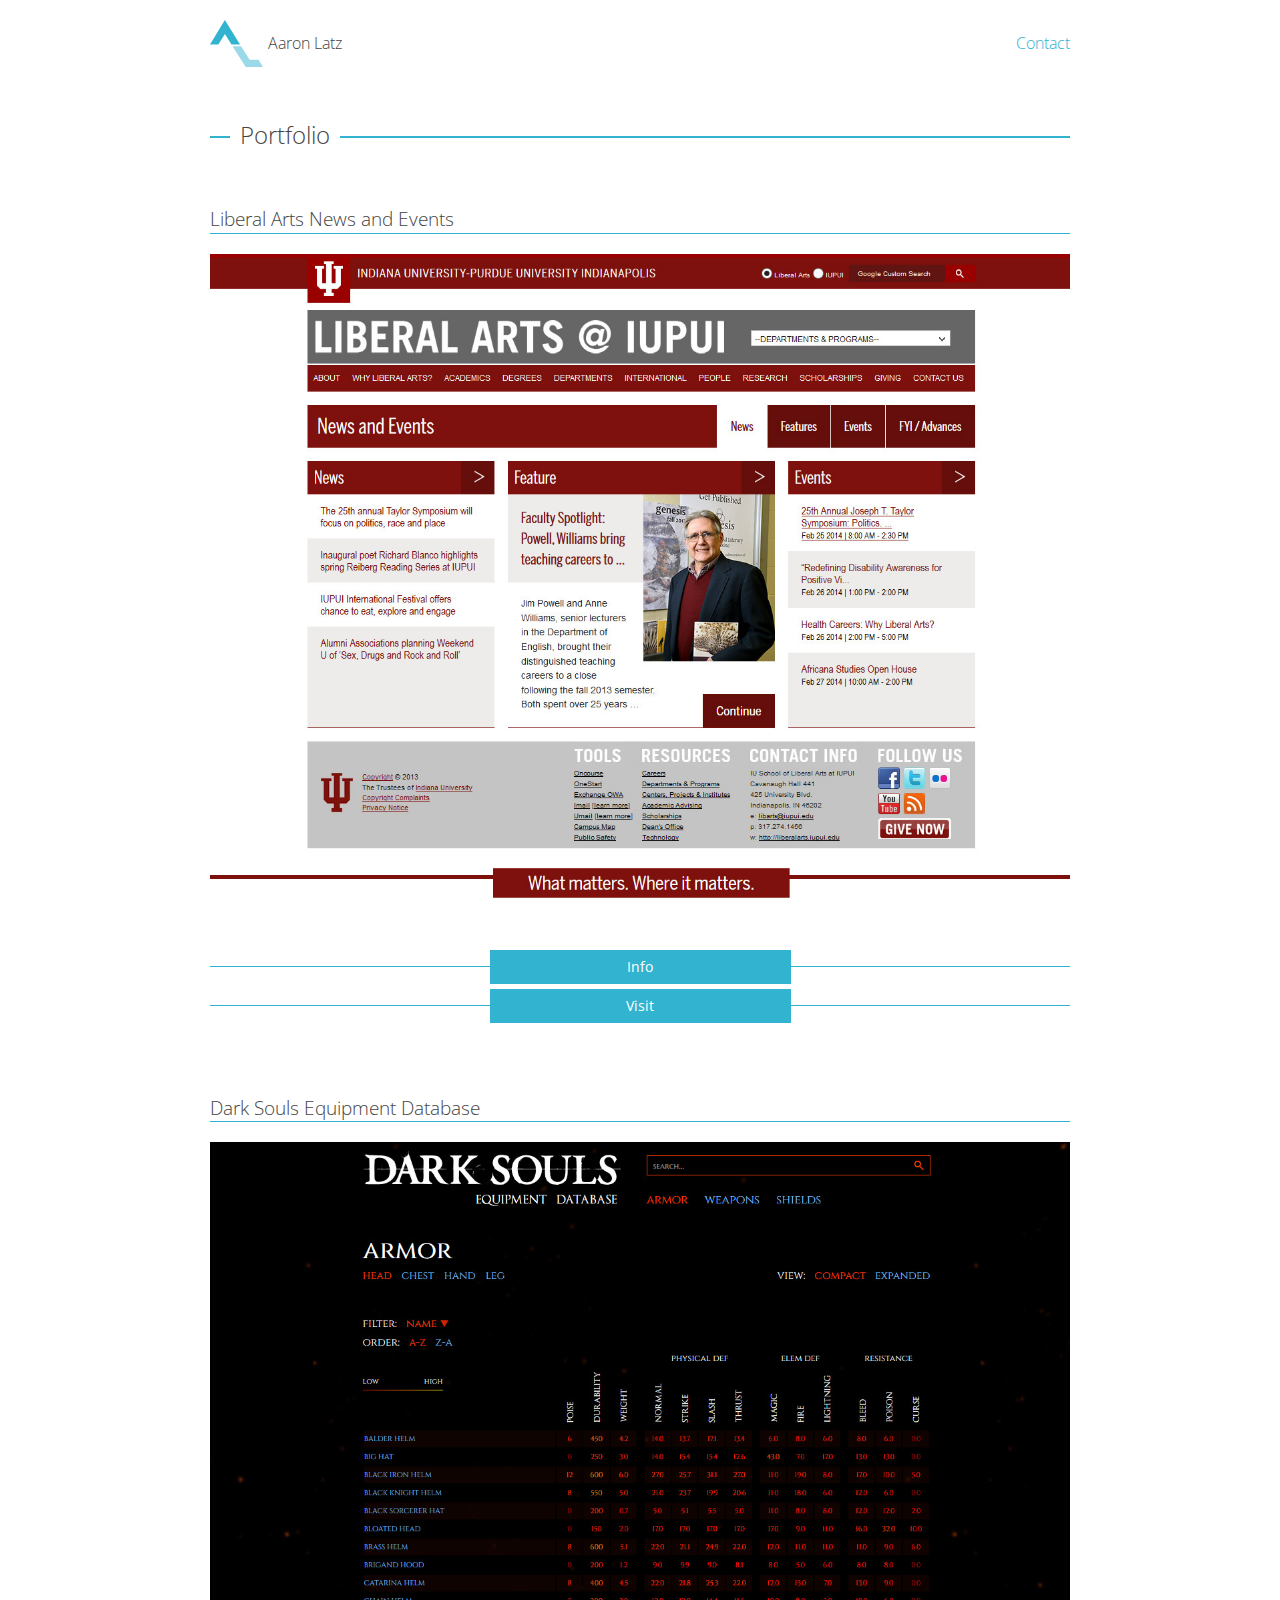
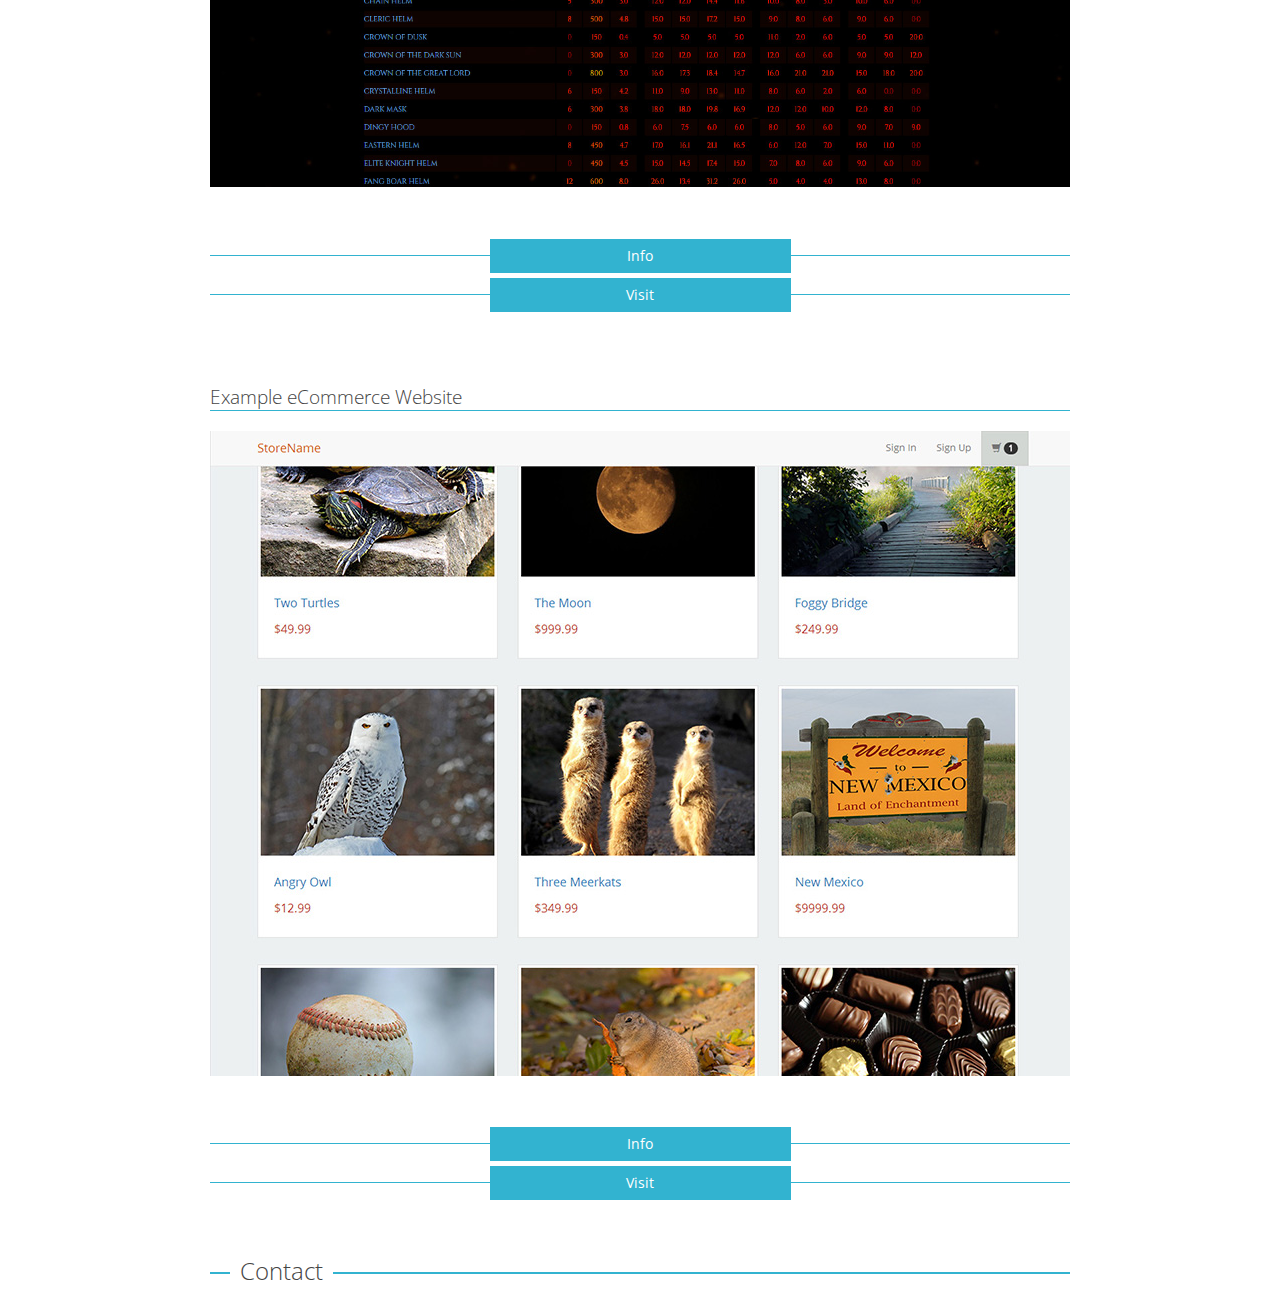
==== index.html @ 05158169 "Init commit" ====
<!DOCTYPE html>
<!--[if lt IE 7]>      <html class="no-js lt-ie9 lt-ie8 lt-ie7"> <![endif]-->
<!--[if IE 7]>         <html class="no-js lt-ie9 lt-ie8"> <![endif]-->
<!--[if IE 8]>         <html class="no-js lt-ie9"> <![endif]-->
<!--[if gt IE 8]><!--> <html class="no-js"> <!--<![endif]-->
    <head>
        <meta charset="utf-8">
        <meta http-equiv="X-UA-Compatible" content="IE=edge">
        <title>Aaron Latz - Portfolio</title>
        <meta name="description" content="The portfolio of Aaron Latz; a Web Developer based in Portland, Oregon.">
        <meta name="viewport" content="width=device-width, initial-scale=1">

        <!-- Place favicon.ico and apple-touch-icon.png in the root directory -->

        <link rel="stylesheet" href="css/normalize.css">
        <link rel="stylesheet" href="css/main.css">
        <link href='https://fonts.googleapis.com/css?family=Open+Sans:400,300,600' rel='stylesheet' type='text/css'>
        <script src="js/vendor/modernizr-2.6.2.min.js"></script>
    </head>
    <body>
        <!--[if lt IE 9]>
            <p class="browsehappy">You are using an <strong>outdated</strong> browser. Please <a href="http://browsehappy.com/">upgrade your browser</a> to improve your experience.</p>
        <![endif]-->

        <div class="wrapper">
            <h1 class="clearfix"><a href="/"><img alt="logo" src="img/al_logo.svg"></a><span>Aaron Latz</span><span class="right_span"><a href="#contact">Contact</a></span></h1>
            <div class="blue"><h2>Portfolio</h2></div>
            <div class="project">
                <h3>Liberal Arts News and Events</h3>
                <a href="libarts.html"><img alt="liberal arts" src="img/libarts_1_big.jpg"></a>
                <h4 class="top_margin"><a href="libarts.html">Info</a></h4>
                <div class="line"></div>
                <h4><a href="/">Visit</a></h4>
                <div class="line"></div>
            </div>
            <div class="project">
                <h3 class="">Dark Souls Equipment Database</h3>
                <a href="dsedb.html"><img alt="dark souls" src="img/dark_souls_1_big.jpg"></a>
                <h4 class="top_margin"><a href="dsedb.html">Info</a></h4>
                <div class="line"></div>
                <h4><a href="/">Visit</a></h4>
                <div class="line"></div>
            </div>
            <div class="project">
                <h3 class="">Example eCommerce Website</h3>
                <a href="ecom.html"><img alt="ecommerce" src="img/store_1.jpg"></a>
                <h4 class="top_margin"><a href="ecom.html">Info</a></h4>
                <div class="line"></div>
                <h4><a href="/">Visit</a></h4>
                <div class="line"></div>
            </div>
            <div class="blue"><h2 id="contact">Contact</h2></div>
            <!--<div id="contact-form"></div>-->
        </div>
        
        <script src="https://ajax.googleapis.com/ajax/libs/jquery/1.10.2/jquery.min.js"></script>
        <script>window.jQuery || document.write('<script src="js/vendor/jquery-1.10.2.min.js"><\/script>')</script>
        <script src="js/plugins.js"></script>
        <script src="js/main.js"></script>
    </body>
</html>
---- css/main.css ----
/*! HTML5 Boilerplate v4.3.0 | MIT License | http://h5bp.com/ */

/*
 * What follows is the result of much research on cross-browser styling.
 * Credit left inline and big thanks to Nicolas Gallagher, Jonathan Neal,
 * Kroc Camen, and the H5BP dev community and team.
 */

/* ==========================================================================
   Base styles: opinionated defaults
   ========================================================================== */

html,
button,
input,
select,
textarea {
    color: #222;
}

html {
    font-size: 1em;
    line-height: 1.4;
    font-family: 'Open Sans', sans-serif;
}

/*
 * Remove text-shadow in selection highlight: h5bp.com/i
 * These selection rule sets have to be separate.
 * Customize the background color to match your design.
 */

::-moz-selection {
    background: #b3d4fc;
    text-shadow: none;
}

::selection {
    background: #b3d4fc;
    text-shadow: none;
}

/*
 * A better looking default horizontal rule
 */

hr {
    display: block;
    height: 1px;
    border: 0;
    border-top: 1px solid #ccc;
    margin: 1em 0;
    padding: 0;
}

/*
 * Remove the gap between images, videos, audio and canvas and the bottom of
 * their containers: h5bp.com/i/440
 */

audio,
canvas,
img,
video {
    vertical-align: middle;
}

/*
 * Remove default fieldset styles.
 */

fieldset {
    border: 0;
    margin: 0;
    padding: 0;
}

/*
 * Allow only vertical resizing of textareas.
 */

textarea {
    resize: vertical;
}

/* ==========================================================================
   Browse Happy prompt
   ========================================================================== */

.browsehappy {
    margin: 0.2em 0;
    background: #ccc;
    color: #000;
    padding: 0.2em 0;
}

/* ==========================================================================
   Author's custom styles
   ========================================================================== */

*, *:before, *:after {
  -moz-box-sizing: border-box; -webkit-box-sizing: border-box; box-sizing: border-box;
 }

h1 {
    line-height: 1;
}

h1 {
    margin: 0 0 40px 0;
    font-weight: 300;
    min-width: 200px;
    font-size: 16px;
    color: #444;
    /*letter-spacing: 3px;*/
    /*word-spacing: 3px;*/
}

h1 a {
	float: left;
}


h1 span {
    margin: 15px 0 0 5px;
    /*font-weight: 400;*/
	float: left;
}

h1 .right_span {
    margin: 15px 0 0 5px;
	float: right;
    /*font-weight: 400;*/
}

h1 a {
    display: inline-block;
	text-decoration: none;
	color:#32b3d0;
}

h2 {
    color: #444;
    margin: 0;
    padding: 0 10px;
    font-family: 'Open Sans', sans-serif;
    font-weight: 300;
    background-color: #fff;
    display: inline-block;
}

h3 {
    margin: 8% 0 20px 0;
    font-family: 'Open Sans', sans-serif;
    font-weight: 300;
    border-bottom: 1px solid #32b3d0;
    color: #444;
}

h4 {
    margin: 2px 0 2px 0;
    text-align: center;
}

p {
	color: #444;
	margin: 10px 0 8% 0;
}

.project h4 a{
    font-size: 14px;
    /*color: #32b3d0;*/
    color: #fff;
    background-color: #32b3d0;
    padding: 10px 20px;
    text-decoration: none;
    font-weight: 400;
    margin: 0;
    line-height: 1;
    display: inline-block;
    /*border-left: 10px solid #fff;*/
    /*border-right: 10px solid #fff;*/
    width: 35%;
}

.line {
    background: #32b3d0;
    height: 1px;
    width: 100%;
    position: relative;
    bottom: 20px;
    z-index: -100;
}

.line_2 {
    background: #32b3d0;
    height: 1px;
    width: 100%;
    position: relative;
    bottom: 38px;
    z-index: -100;
}

.top_margin {
    margin-top: 6%;
}

h4 a:hover {
    background-color: #9bd9e8;
}


.wrapper {
    margin: 0 auto;
    max-width: 900px;
    padding: 20px;
}


.project img {
    max-width: 100%;
}

.project a {
    display: block;
}

.project a:hover img {
    /*opacity: .9;*/
}


.blue {
    padding: 0 0 0 20px;
    margin: 8% 0 0 0;
    /*background-color: #9bd9e8;*/
    background-color: #32b3d0;
    height: 2px;
}

.blue h2 {
    position: relative;
    bottom: 18px;
    float: left;
	margin: 0 0 -15px 0;
}

.inner img {
    max-width: 100%;
    margin: 5% 0 20px 0;
    /*float: left;*/
}

.inner h4 {
    margin: 0 0 20px 0;
}

.wufoo label.desc, .wufoo legend.desc{
	font-size:15px;
	font-family:inherit;
	color:#444;
	font-family:'Open Sans';
	font-weight:300;
	margin: 2% 0 1% 0;
}

.wufoo input.text, .wufoo textarea.textarea, .wufoo select.select, .wufoo label.choice{
	font-size:100%;
	font-family:'Open Sans';
	color:#333333; 
	border:0;
}


.safari input.btTxt, form li.buttons input{
	border: 0;
	font-size: 110%;
	font-family: 'Open Sans';
	padding: 10px 15px;
	margin: 0;
	color: #fff;
	background: #32b3d0;
}

.safari input.btTxt:hover, form li.buttons input:hover{
    background-color: #9bd9e8;
    cursor: pointer;
}


#contact {
	margin: 0;
}

/* ==========================================================================
   Helper classes
   ========================================================================== */

/*
 * Image replacement
 */

.ir {
    background-color: transparent;
    border: 0;
    overflow: hidden;
    /* IE 6/7 fallback */
    *text-indent: -9999px;
}

.ir:before {
    content: "";
    display: block;
    width: 0;
    height: 150%;
}

/*
 * Hide from both screenreaders and browsers: h5bp.com/u
 */

.hidden {
    display: none !important;
    visibility: hidden;
}

/*
 * Hide only visually, but have it available for screenreaders: h5bp.com/v
 */

.visuallyhidden {
    border: 0;
    clip: rect(0 0 0 0);
    height: 1px;
    margin: -1px;
    overflow: hidden;
    padding: 0;
    position: absolute;
    width: 1px;
}

/*
 * Extends the .visuallyhidden class to allow the element to be focusable
 * when navigated to via the keyboard: h5bp.com/p
 */

.visuallyhidden.focusable:active,
.visuallyhidden.focusable:focus {
    clip: auto;
    height: auto;
    margin: 0;
    overflow: visible;
    position: static;
    width: auto;
}

/*
 * Hide visually and from screenreaders, but maintain layout
 */

.invisible {
    visibility: hidden;
}

/*
 * Clearfix: contain floats
 *
 * For modern browsers
 * 1. The space content is one way to avoid an Opera bug when the
 *    `contenteditable` attribute is included anywhere else in the document.
 *    Otherwise it causes space to appear at the top and bottom of elements
 *    that receive the `clearfix` class.
 * 2. The use of `table` rather than `block` is only necessary if using
 *    `:before` to contain the top-margins of child elements.
 */

.clearfix:before,
.clearfix:after {
    content: " "; /* 1 */
    display: table; /* 2 */
}

.clearfix:after {
    clear: both;
}

/*
 * For IE 6/7 only
 * Include this rule to trigger hasLayout and contain floats.
 */

.clearfix {
    *zoom: 1;
}

/* ==========================================================================
   EXAMPLE Media Queries for Responsive Design.
   These examples override the primary ('mobile first') styles.
   Modify as content requires.
   ========================================================================== */

@media only screen and (min-width: 35em) {
    /* Style adjustments for viewports that meet the condition */
}

@media print,
       (-o-min-device-pixel-ratio: 5/4),
       (-webkit-min-device-pixel-ratio: 1.25),
       (min-resolution: 120dpi) {
    /* Style adjustments for high resolution devices */
}

/* ==========================================================================
   Print styles.
   Inlined to avoid required HTTP connection: h5bp.com/r
   ========================================================================== */

@media print {
    * {
        background: transparent !important;
        color: #000 !important; /* Black prints faster: h5bp.com/s */
        box-shadow: none !important;
        text-shadow: none !important;
    }

    a,
    a:visited {
        text-decoration: underline;
    }

    a[href]:after {
        content: " (" attr(href) ")";
    }

    abbr[title]:after {
        content: " (" attr(title) ")";
    }

    /*
     * Don't show links for images, or javascript/internal links
     */

    .ir a:after,
    a[href^="javascript:"]:after,
    a[href^="#"]:after {
        content: "";
    }

    pre,
    blockquote {
        border: 1px solid #999;
        page-break-inside: avoid;
    }

    thead {
        display: table-header-group; /* h5bp.com/t */
    }

    tr,
    img {
        page-break-inside: avoid;
    }

    img {
        max-width: 100% !important;
    }

    @page {
        margin: 0.5cm;
    }

    p,
    h2,
    h3 {
        orphans: 3;
        widows: 3;
    }

    h2,
    h3 {
        page-break-after: avoid;
    }
}
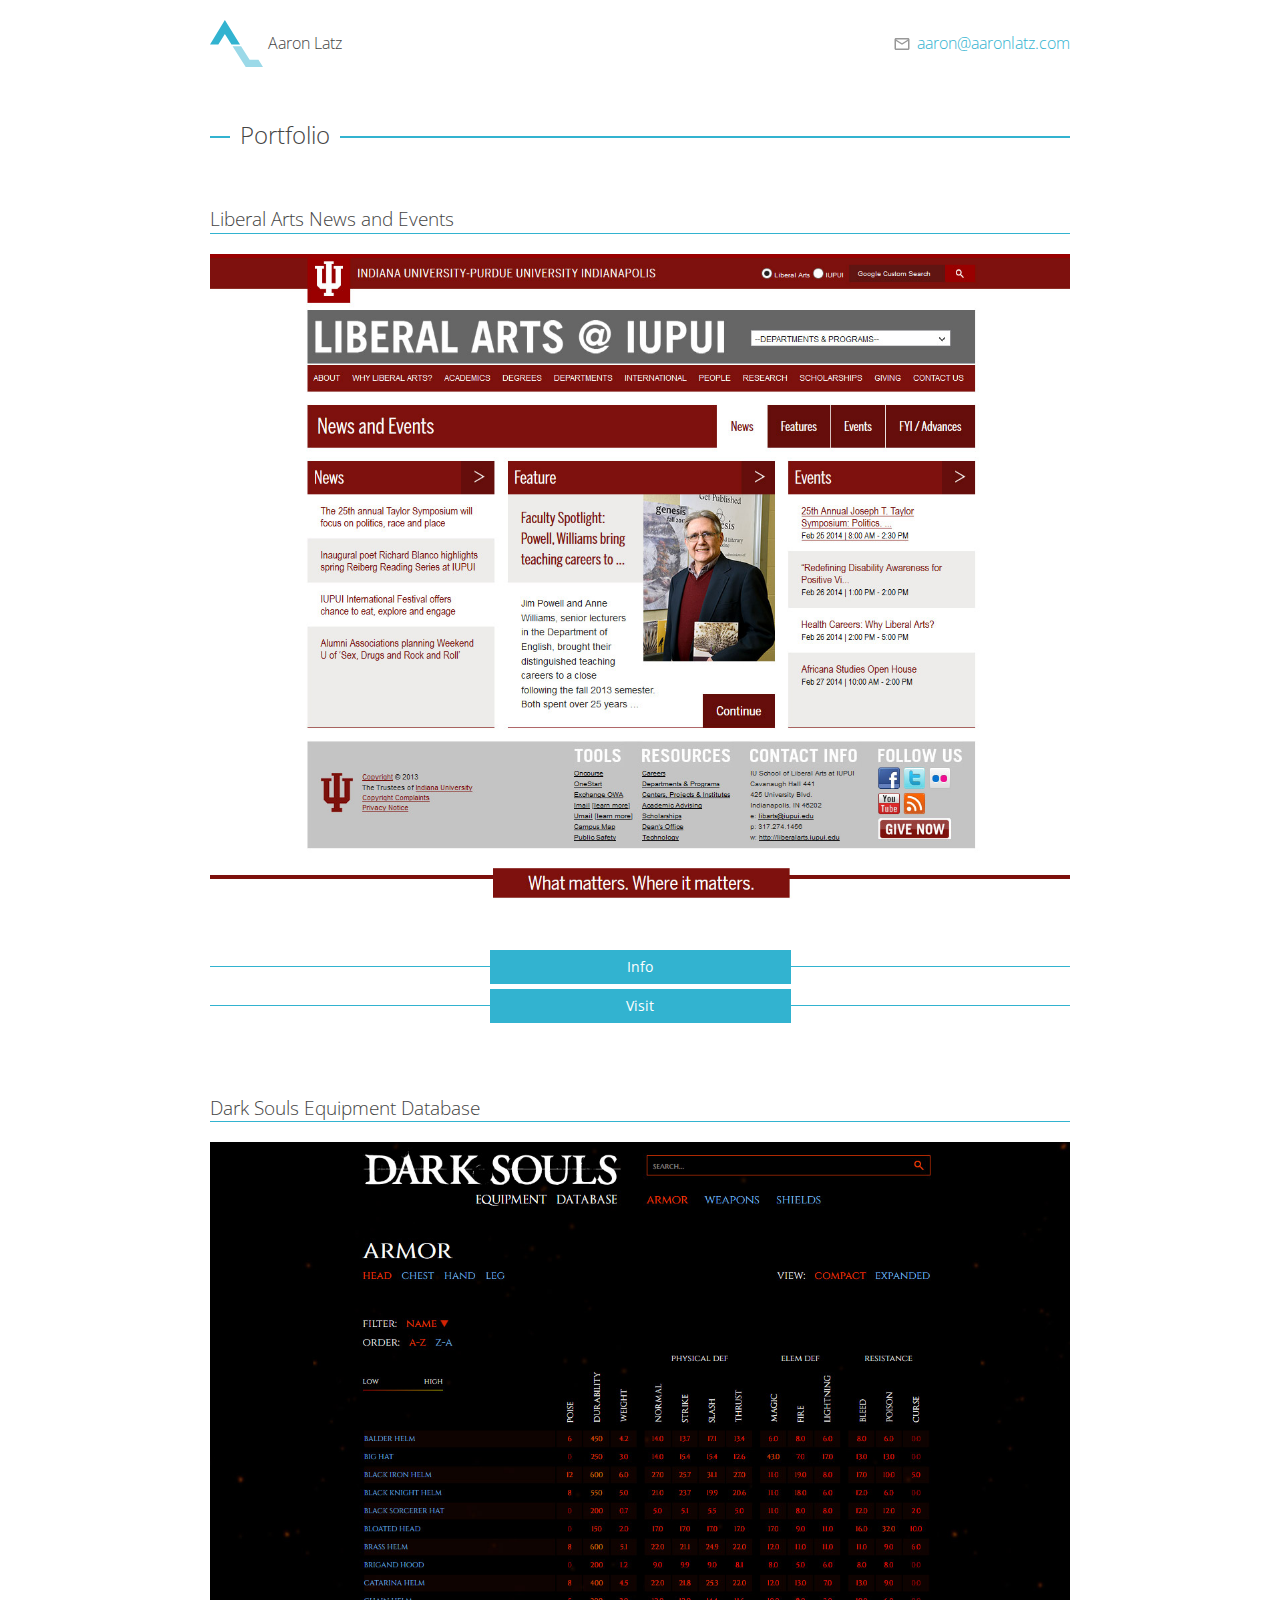
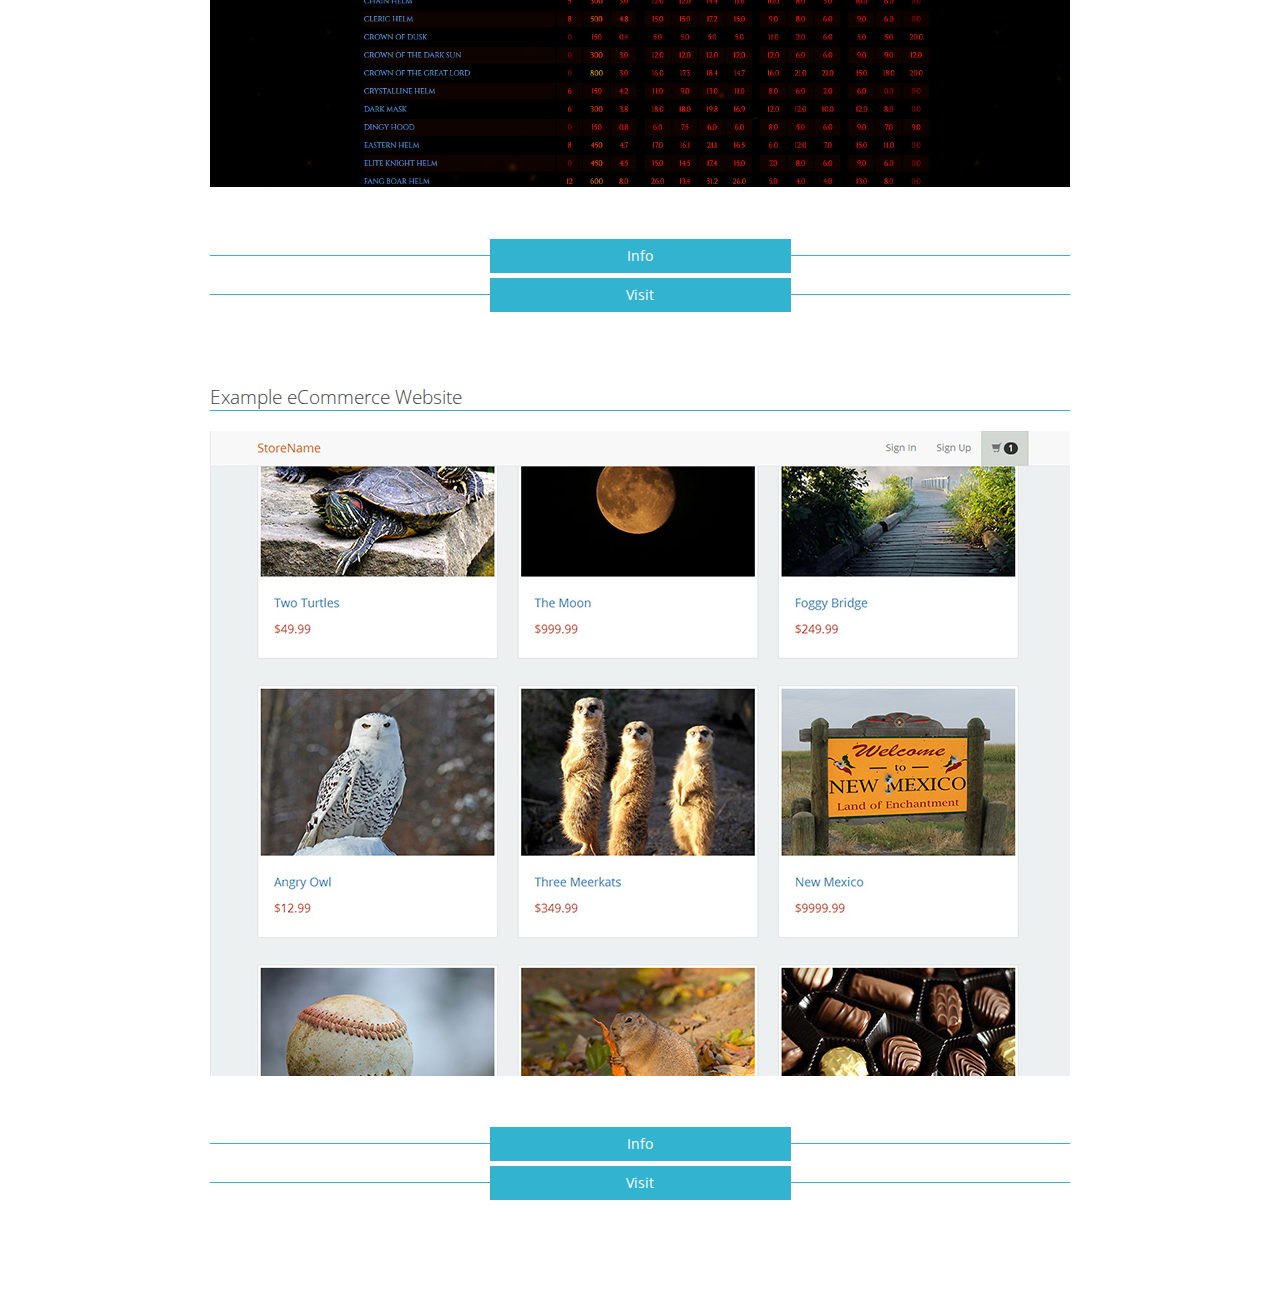
==== commit b1d2fc60: "Remove contact form" ====
--- a/index.html
+++ b/index.html
@@ -23,7 +23,14 @@
         <![endif]-->
 
         <div class="wrapper">
-            <h1 class="clearfix"><a href="/"><img alt="logo" src="img/al_logo.svg"></a><span>Aaron Latz</span><span class="right_span"><a href="#contact">Contact</a></span></h1>
+            <h1 class="clearfix">
+                <a href="/"><img alt="logo" src="img/al_logo.svg"></a>
+                <span>Aaron Latz</span>
+                <span class="right_span">
+                    <img class="contact no-select" alt="email" src="img/mail_black_18dp.svg">
+                    <a href="mailto:aaron@aaronlatz.com">aaron@aaronlatz.com</a>
+                </span>
+            </h1>
             <div class="blue"><h2>Portfolio</h2></div>
             <div class="project">
                 <h3>Liberal Arts News and Events</h3>
@@ -49,8 +56,7 @@
                 <h4><a href="/">Visit</a></h4>
                 <div class="line"></div>
             </div>
-            <div class="blue"><h2 id="contact">Contact</h2></div>
-            <!--<div id="contact-form"></div>-->
+            <div class="white"></div>
         </div>
         
         <script src="https://ajax.googleapis.com/ajax/libs/jquery/1.10.2/jquery.min.js"></script>
--- a/css/main.css
+++ b/css/main.css
@@ -238,6 +238,12 @@
     height: 2px;
 }
 
+.white {
+    padding: 0 0 0 20px;
+    margin: 8% 0 0 0;
+    height: 2px;
+}
+
 .blue h2 {
     position: relative;
     bottom: 18px;
@@ -290,6 +296,21 @@
 
 #contact {
 	margin: 0;
+}
+
+.contact {
+    float: left;
+    margin: 0 6px 0 0;
+    opacity: .4
+}
+
+.no-select {
+    -webkit-touch-callout: none;
+    -webkit-user-select: none;
+    -khtml-user-select: none;
+    -moz-user-select: none;
+    -ms-user-select: none;
+    user-select: none;
 }
 
 /* ==========================================================================
